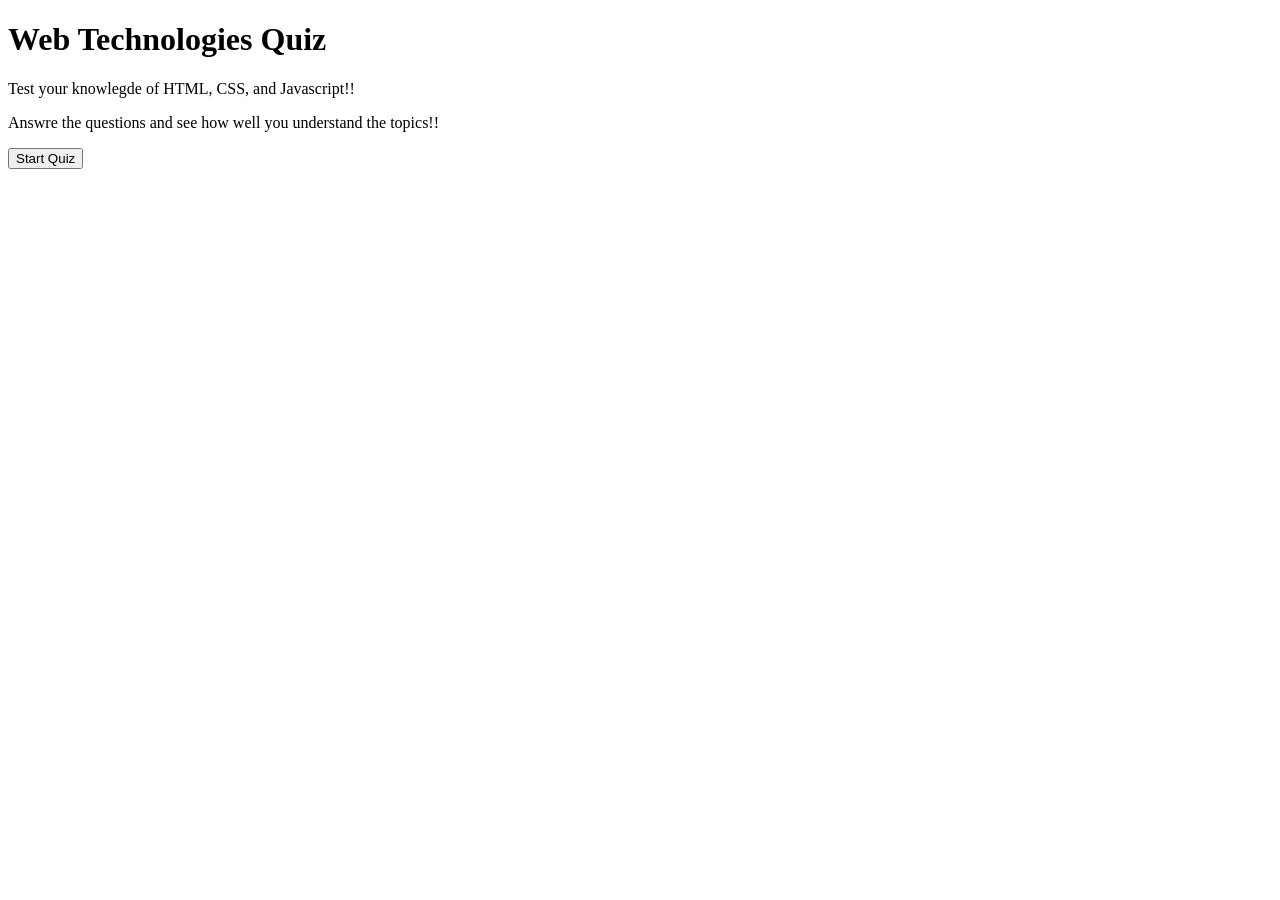
==== index.html @ 8dff2f67 "Homepage and quiz page" ====
<!doctype html>

<head>
    <meta charset="UTF-8">
    <meta name="viewport" content="width=device=width">
    <title> Web Technologies Quiz</title>
    <link rel="stylesheet" href="style.css">
</head>

<body>
    <main>
        <H1> Web Technologies Quiz</H1>
        <p>Test your knowlegde of HTML, CSS, and Javascript!!</p>
        <p> Answre the questions and see how well you understand the topics!!</p>

        <button onclick="window.location.href='quiz.html'">
            Start Quiz
        </button>


    </main>
</body>
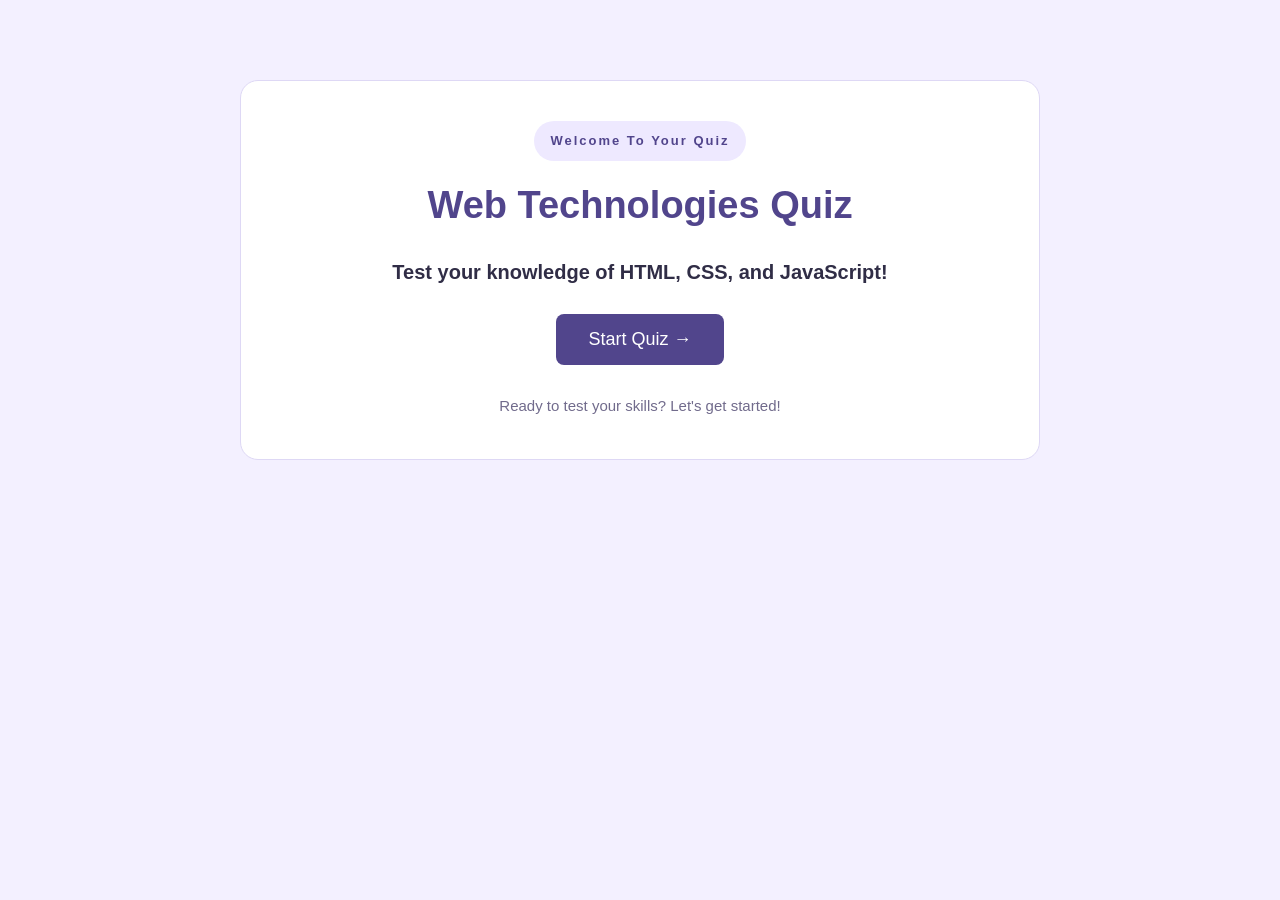
==== commit d11edda7: "chnages" ====
--- a/index.html
+++ b/index.html
@@ -1,22 +1,31 @@
-<!doctype html>
+<!DOCTYPE html>
+<html lang="en">
 
 <head>
     <meta charset="UTF-8">
-    <meta name="viewport" content="width=device=width">
-    <title> Web Technologies Quiz</title>
+    <meta name="viewport" content="width=device-width, initial-scale=1.0">
+    <title>Web Technologies Quiz</title>
     <link rel="stylesheet" href="style.css">
 </head>
 
 <body>
-    <main>
-        <H1> Web Technologies Quiz</H1>
-        <p>Test your knowlegde of HTML, CSS, and Javascript!!</p>
-        <p> Answre the questions and see how well you understand the topics!!</p>
+    <main class="home">
+        <p class="welcome">Welcome To Your Quiz</p>
+
+        <h1>Web Technologies Quiz</h1>
+
+        <p class="intro">
+            Test your knowledge of HTML, CSS, and JavaScript!
+        </p>
+
+
 
         <button onclick="window.location.href='quiz.html'">
-            Start Quiz
+            Start Quiz →
         </button>
 
+        <p class="note">Ready to test your skills? Let's get started!</p>
+    </main>
+</body>
 
-    </main>
-</body>+</html>
--- a/style.css
+++ b/style.css
@@ -0,0 +1,290 @@
+body {
+    font-family: Arial, sans-serif;
+    background-color: #f3f0ff;
+    color: #302d46;
+    margin: 0;
+    padding: 30px 20px;
+}
+
+header {
+    background-color: #51458c;
+    color: white;
+    text-align: center;
+    padding: 30px 20px;
+    border-radius: 12px;
+    margin: 0 auto 25px;
+    max-width: 800px;
+}
+
+header h1 {
+    color: white;
+    margin: 0 0 10px;
+}
+
+header p {
+    color: #e9e5ff;
+    margin: 0;
+}
+
+main {
+    max-width: 800px;
+    margin: 25px auto;
+    background-color: white;
+    padding: 30px;
+    border-radius: 15px;
+    border: 1px solid #ded8f5;
+    box-sizing: border-box;
+}
+
+h1 {
+    color: #51458c;
+    text-align: center;
+    font-size: 32px;
+    line-height: 1.3;
+    margin: 0 0 25px;
+}
+
+h2 {
+    color: #51458c;
+    font-size: 24px;
+    line-height: 1.4;
+    margin: 25px 0 20px;
+}
+
+p {
+    font-size: 17px;
+    line-height: 1.7;
+    margin: 15px 0;
+}
+
+form {
+    width: 100%;
+}
+
+fieldset {
+    min-width: 0;
+    border: 1px solid #ded8f5;
+    border-radius: 10px;
+    padding: 20px;
+    margin: 25px 0;
+    background-color: #faf9ff;
+    box-sizing: border-box;
+}
+
+legend {
+    max-width: 100%;
+    padding: 5px;
+    color: #51458c;
+    font-size: 17px;
+    font-weight: bold;
+    line-height: 1.5;
+    box-sizing: border-box;
+}
+
+label {
+    display: flex;
+    align-items: flex-start;
+    gap: 10px;
+    margin: 15px 0;
+    font-size: 16px;
+    line-height: 1.6;
+    cursor: pointer;
+}
+
+input[type="text"] {
+    display: block;
+    width: 100%;
+    padding: 12px;
+    margin: 10px 0 25px;
+    border: 1px solid #c9c1e8;
+    border-radius: 7px;
+    box-sizing: border-box;
+    font-size: 16px;
+}
+
+input[type="radio"] {
+    flex-shrink: 0;
+    margin: 5px 0 0;
+    accent-color: #51458c;
+    cursor: pointer;
+}
+
+button {
+    display: inline-block;
+    background-color: #51458c;
+    color: white;
+    padding: 13px 24px;
+    border: none;
+    border-radius: 8px;
+    cursor: pointer;
+    font-size: 16px;
+    margin: 8px 8px 0 0;
+}
+
+button:hover {
+    background-color: #3d326f;
+}
+
+footer {
+    max-width: 800px;
+    margin: 25px auto 0;
+    text-align: center;
+    color: #716b8c;
+    font-size: 14px;
+}
+
+.home {
+    max-width: 800px;
+    margin: 50px auto;
+    padding: 40px 30px;
+    text-align: center;
+    background-color: white;
+    border: 1px solid #ded8f5;
+    border-radius: 18px;
+    box-sizing: border-box;
+}
+
+.home .welcome {
+    display: inline-block;
+    background-color: #eee9ff;
+    color: #51458c;
+    font-size: 13px;
+    font-weight: bold;
+    letter-spacing: 2px;
+    padding: 9px 16px;
+    border-radius: 20px;
+    margin: 0 auto 20px;
+}
+
+.home h1 {
+    color: #51458c;
+    font-size: 38px;
+    line-height: 1.3;
+    margin: 0 0 25px;
+}
+
+.home .intro {
+    font-size: 20px;
+    font-weight: bold;
+    margin: 0 auto 15px;
+}
+
+.home .description {
+    color: #716b8c;
+    max-width: 600px;
+    margin: 0 auto 25px;
+}
+
+.home .topics {
+    margin: 25px 0;
+}
+
+.home .topics span {
+    display: inline-block;
+    background-color: #eee9ff;
+    color: #51458c;
+    padding: 10px 18px;
+    margin: 5px;
+    border-radius: 20px;
+    font-size: 14px;
+    font-weight: bold;
+}
+
+.home button {
+    font-size: 18px;
+    padding: 15px 32px;
+    margin: 10px auto;
+}
+
+.home .note {
+    font-size: 15px;
+    color: #716b8c;
+    margin: 18px auto 0;
+}
+
+#resultName {
+    color: #51458c;
+    font-size: 27px;
+    text-align: center;
+    margin: 20px 0;
+}
+
+#score {
+    background-color: #eee9ff;
+    color: #51458c;
+    font-size: 22px;
+    font-weight: bold;
+    text-align: center;
+    padding: 20px;
+    border-radius: 12px;
+    margin: 25px 0;
+}
+
+#feedback {
+    background-color: #f6f4fc;
+    color: #51458c;
+    text-align: center;
+    padding: 16px;
+    border-radius: 10px;
+    margin: 20px 0 25px;
+}
+
+@media (max-width: 600px) {
+    body {
+        padding: 15px 10px;
+    }
+
+    main {
+        padding: 20px 15px;
+    }
+
+    header {
+        padding: 25px 15px;
+    }
+
+    h1 {
+        font-size: 27px;
+    }
+
+    h2 {
+        font-size: 21px;
+    }
+
+    fieldset {
+        padding: 16px;
+    }
+
+    legend {
+        font-size: 16px;
+    }
+
+    label {
+        gap: 8px;
+        margin: 14px 0;
+    }
+
+    button {
+        padding: 12px 18px;
+    }
+
+    .home {
+        margin: 20px auto;
+        padding: 25px 18px;
+    }
+
+    .home h1 {
+        font-size: 29px;
+    }
+
+    .home .intro {
+        font-size: 18px;
+    }
+
+    #resultName {
+        font-size: 23px;
+    }
+
+    #score {
+        font-size: 19px;
+    }
+}
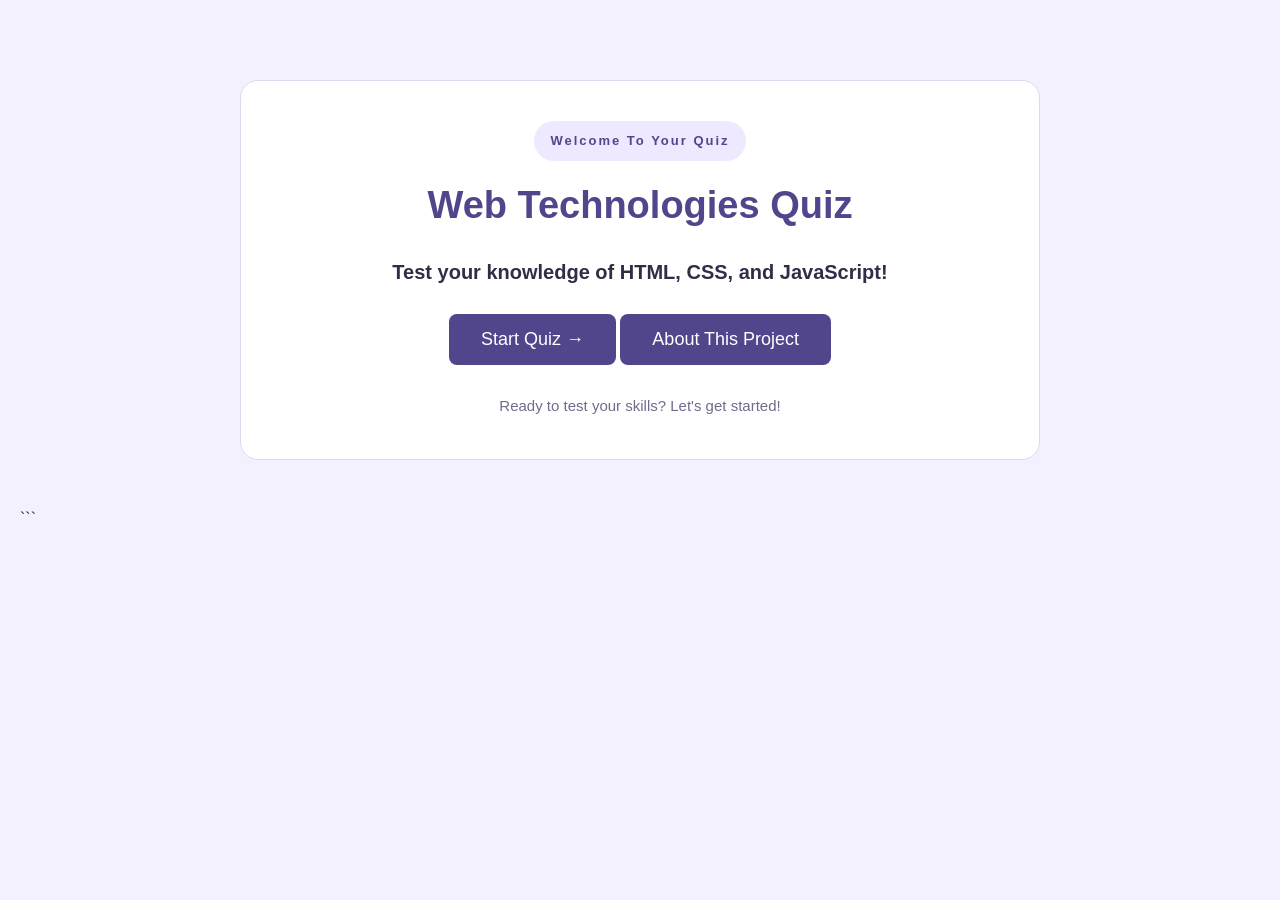
==== commit c0e947fe: "final changes" ====
--- a/index.html
+++ b/index.html
@@ -18,14 +18,19 @@
             Test your knowledge of HTML, CSS, and JavaScript!
         </p>
 
-
-
-        <button onclick="window.location.href='quiz.html'">
+        <button onclick="window.location.href='instructions.html'">
             Start Quiz →
         </button>
 
-        <p class="note">Ready to test your skills? Let's get started!</p>
+        <button onclick="window.location.href='about.html'">
+            About This Project
+        </button>
+
+        <p class="note">
+            Ready to test your skills? Let's get started!
+        </p>
     </main>
 </body>
 
-</html>+</html>
+```
--- a/style.css
+++ b/style.css
@@ -287,4 +287,134 @@
     #score {
         font-size: 19px;
     }
+}
+
+.instructions {
+    max-width: 700px;
+    margin: 40px auto;
+    padding: 35px;
+    background-color: white;
+    border: 1px solid #ded8f5;
+    border-radius: 18px;
+    box-sizing: border-box;
+}
+
+.instructions .welcome {
+    display: inline-block;
+    background-color: #eee9ff;
+    color: #51458c;
+    padding: 9px 16px;
+    border-radius: 20px;
+    font-size: 13px;
+    font-weight: bold;
+    letter-spacing: 1px;
+}
+
+.instructions h1 {
+    margin-top: 15px;
+}
+
+.instructions .intro {
+    text-align: center;
+    color: #716b8c;
+    margin-bottom: 30px;
+}
+
+.instructions h2 {
+    font-size: 21px;
+    margin-top: 25px;
+}
+
+.instructions ul {
+    padding-left: 25px;
+    line-height: 2;
+}
+
+.instructions li {
+    padding-left: 5px;
+    margin-bottom: 5px;
+}
+
+.instructions .topics {
+    text-align: center;
+    margin: 20px 0;
+}
+
+.instructions .topics span {
+    display: inline-block;
+    background-color: #eee9ff;
+    color: #51458c;
+    padding: 10px 16px;
+    margin: 5px;
+    border-radius: 20px;
+    font-size: 14px;
+    font-weight: bold;
+}
+
+.instructions .note {
+    background-color: #f6f4fc;
+    color: #51458c;
+    padding: 15px;
+    border-radius: 10px;
+    text-align: center;
+}
+
+@media (max-width: 600px) {
+    .instructions {
+        margin: 20px auto;
+        padding: 22px 18px;
+    }
+}
+
+
+.about {
+    max-width: 700px;
+    margin: 40px auto;
+    padding: 35px;
+    background-color: white;
+    border: 1px solid #ded8f5;
+    border-radius: 18px;
+    box-sizing: border-box;
+}
+
+.about .welcome {
+    display: inline-block;
+    background-color: #eee9ff;
+    color: #51458c;
+    padding: 9px 16px;
+    border-radius: 20px;
+    font-size: 13px;
+    font-weight: bold;
+}
+
+.about h1 {
+    margin-top: 15px;
+}
+
+.about h2,
+.about h3 {
+    color: #51458c;
+}
+
+.about section {
+    background-color: #faf9ff;
+    border: 1px solid #ded8f5;
+    border-radius: 10px;
+    padding: 15px 20px;
+    margin: 20px 0;
+}
+
+.about .note {
+    background-color: #f6f4fc;
+    color: #51458c;
+    text-align: center;
+    padding: 15px;
+    border-radius: 10px;
+}
+
+@media (max-width: 600px) {
+    .about {
+        margin: 20px auto;
+        padding: 22px 18px;
+    }
 }
